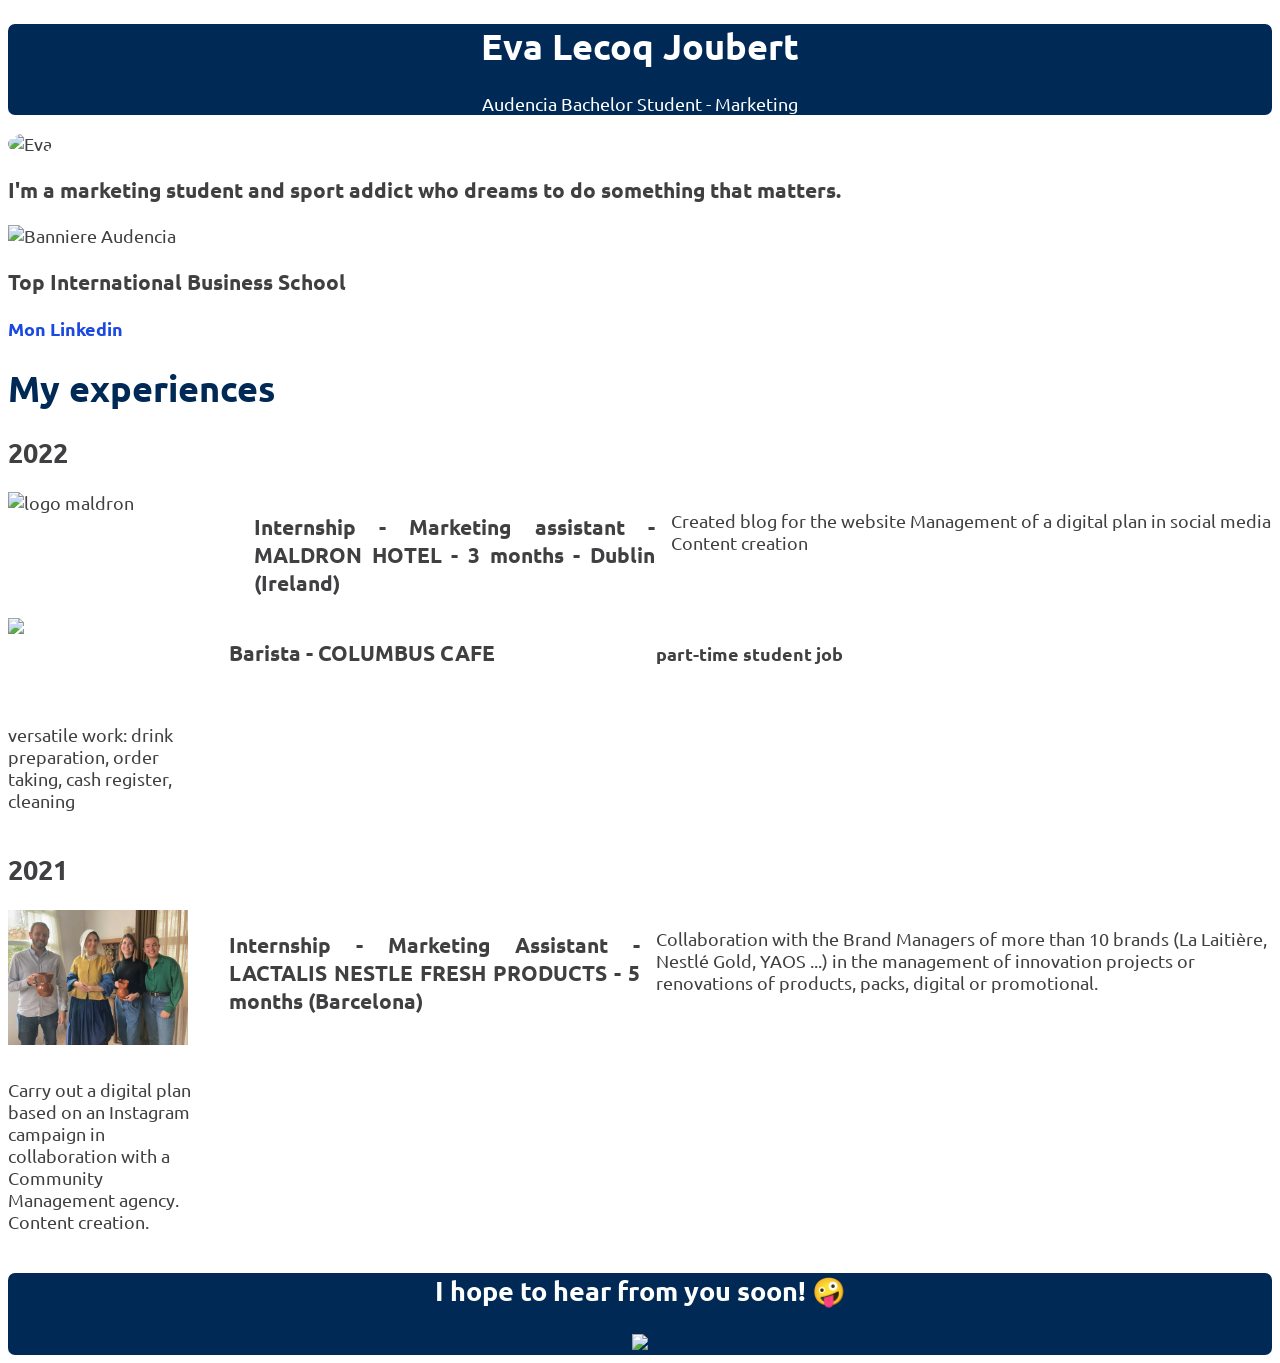
==== index.html @ bb6b84b4 "Rename eva-hello-class.html to index.html" ====
<!DOCTYPE html>
<html lang="en">
<head>
  <meta charset="UTF-8">
  <title>Le Wagon - Web Development Sprint</title>

  <!-- Change these Google fonts with your own choice -->
<link rel="preconnect" href="https://fonts.googleapis.com">
<link rel="preconnect" href="https://fonts.gstatic.com" crossorigin>
<link href="https://fonts.googleapis.com/css2?family=Ubuntu:wght@300&display=swap" rel="stylesheet">


  <link rel="stylesheet" href="style.css">
</head>
<body>

  <!-- Banner section --> 
<div class="header">
<h1> Eva Lecoq Joubert </h1>

<p> Audencia Bachelor Student - Marketing </p>
</div>

  <div class="profil-picture">

<img src="https://media-exp1.licdn.com/dms/image/C4E03AQEFlGQmjPUZow/profile-displayphoto-shrink_400_400/0/1601816816005?e=1670457600&v=beta&t=nj4cf4yvcCWBC3-N9S1INe0jdyxfJb-vNvbuD8EuBDE" class="profil"alt="Eva" width="150px">
</div>

  

<h3> I'm a marketing student and sport addict who dreams to do something that matters. </h3>


<img src="https://media-exp1.licdn.com/dms/image/C4E16AQH6SivUUyh5JQ/profile-displaybackgroundimage-shrink_350_1400/0/1637485815817?e=1670457600&v=beta&t=HWKJTFmOVxl8XCNfYp5n4RW5tKvs64qW6Ph4ULjInvM" alt="Banniere Audencia">

<h3> Top International Business School </h3>

    <a href="https://www.linkedin.com/in/eva-lecoq-joubert/"> Mon Linkedin</a>


  <!-- Cards section -->
<div class="experiences">

<h1> My experiences </h1>


  <h2> 2022 </h2>

</div>

<div class="experiences">

  <div class="cards">

<img src="https://tse2.mm.bing.net/th?id=OIP.IhoVahQHSQV9TseNrB-eIQHaDE&pid=Api" alt="logo maldron"width="230px">
    <h3> Internship - Marketing assistant - MALDRON HOTEL - 3 months - Dublin (Ireland)</h3>

<p> Created blog for the website
Management of a digital plan in social media
Content creation </p>

  </div>


    <div class="cards">

<img src="https://www.observatoiredelafranchise.fr/images/logos/columbus-cafe-and-co.jpg"altr="logo columbus" width="180px">
    <h3> Barista - COLUMBUS CAFE </h3>

        <h4>part-time student job </h4>

<p>versatile work: drink preparation, order taking, cash register, cleaning </p>

  </div>


<h2>2021 </h2>


  <div class="cards">

<img src="images/IMG-20211014-WA0019.jpg"id=LL altr="LNPF"width=180px>

<h3>  Internship - Marketing Assistant - LACTALIS NESTLE FRESH PRODUCTS - 5 months (Barcelona) </h3>

<p>Collaboration with the Brand Managers of more than 10 brands (La Laitière, Nestlé Gold, YAOS ...) in the management of innovation projects or renovations of products, packs, digital or promotional.</p>

<p> Carry out a digital plan based on an Instagram campaign in collaboration with a Community Management agency. Content creation.</p>

  </div>
</div>

  <!-- Footer section -->
<footer> 

<div class="footer">

  <h2>I hope to hear from you soon! 🤪</h2> 

 <img src="https://tomorrow.audencia.com/build/images/logo.svg"altr="logo Audencia" width=100px>

</div>
</footer> 


</body>
</html>
---- style.css ----
/* Write some CSS below */
/* style.css */
body {
  font-family: Overpass;font-family: 'Ubuntu', sans-serif;
  color: #404042;
  font-size:18px; 
}

.experiences {
  border: 200px;
 
 }
.cards {
	display: grid ;
	grid-template-columns: 1fr 2fr 3fr;
	grid-gap: 16px;

}

.header {
	border-radius: 7px;
    text-align: center;
    color: #FFFFFF;
    background-color:#002a55;

}
.header h1 {
	color: #FFFFFF;
}	

.profil-picture img{
  border-radius: 50%;

}

h1 {
  font-family: Chivo; font-family: 'Ubuntu', sans-serif;
  font-weight: bold;
  color: #002a55;
}

h2, h3 {
  
  font-family: Chivo; font-family: 'Ubuntu', sans-serif;
 text-align: justify;
}

a {
  color: #1A48E3;
  font-weight: bold;
  text-decoration: none;
  transition: .3s;
}

a:hover {
  color: #CE2FAE;
}


footer {
	border-radius: 7px;
  font-family: Overpass;font-family: 'Ubuntu', sans-serif;
  font-weight: bold;
  color: #FFFFFF;
  background-color:#002a55;
  text-align: center;
}

footer h2{
	text-align: center;
	}
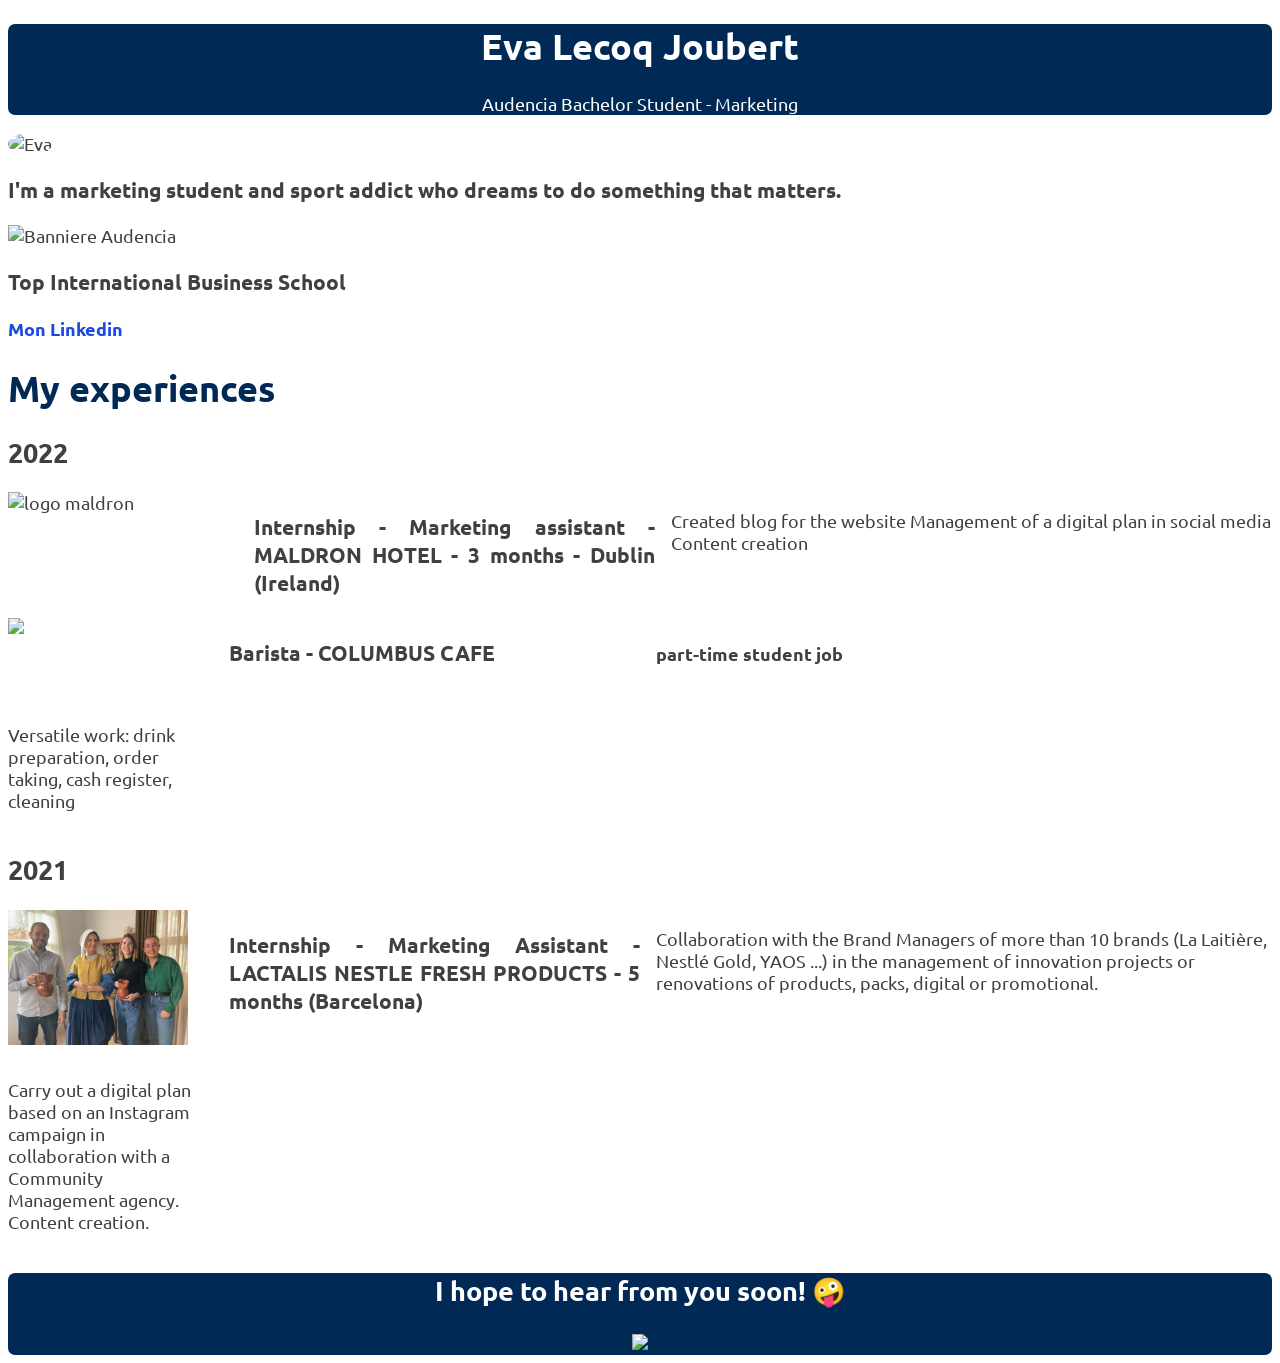
==== commit 1d3643b9: "Add files via upload" ====
--- a/index.html
+++ b/index.html
@@ -69,7 +69,7 @@
 
         <h4>part-time student job </h4>
 
-<p>versatile work: drink preparation, order taking, cash register, cleaning </p>
+<p>Versatile work: drink preparation, order taking, cash register, cleaning </p>
 
   </div>
 
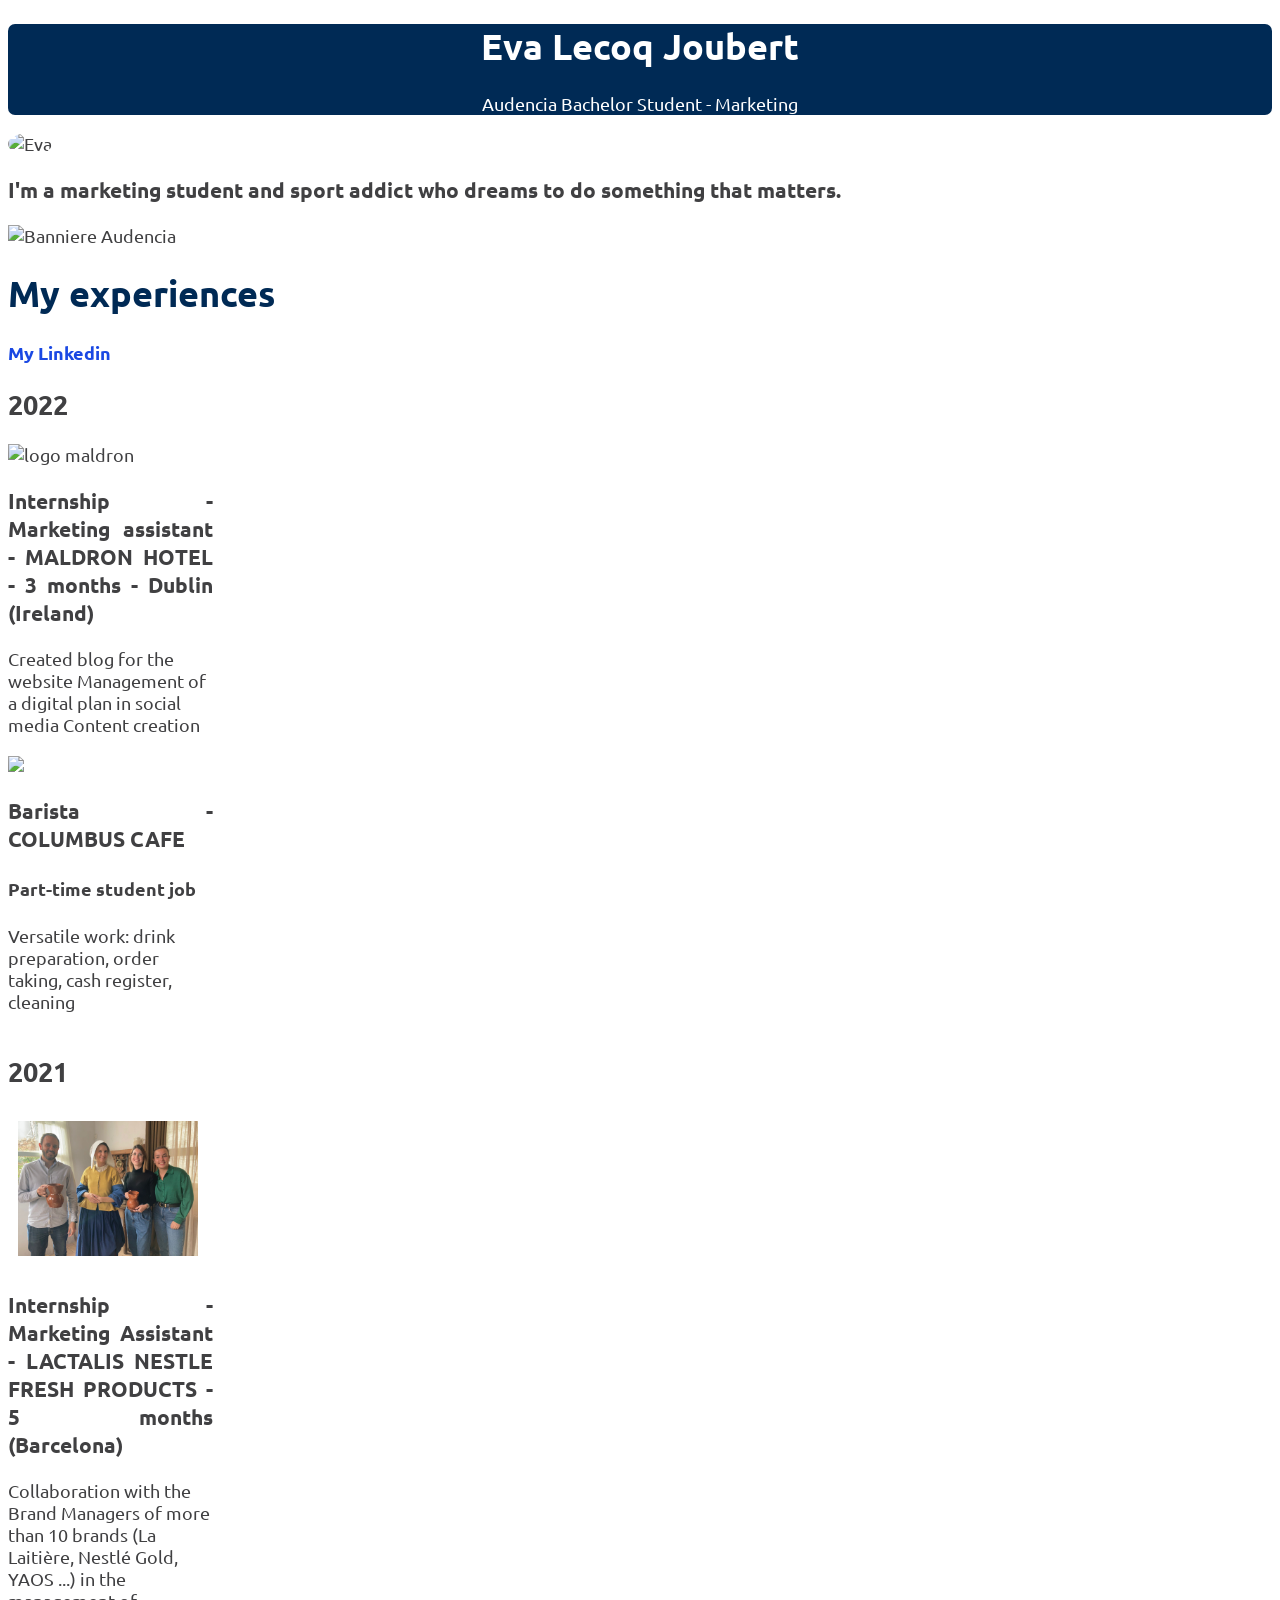
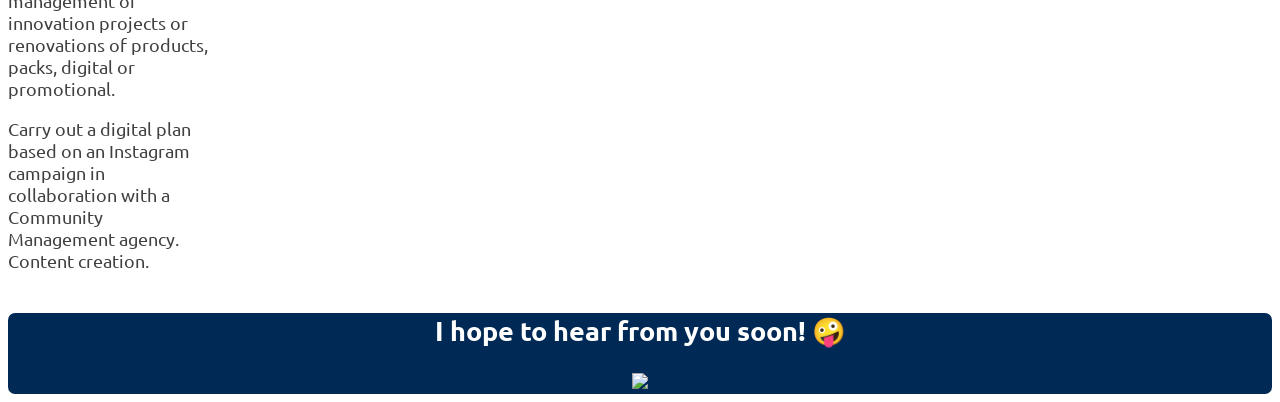
==== commit 91530a9a: "Add files via upload" ====
--- a/index.html
+++ b/index.html
@@ -5,103 +5,75 @@
   <title>Le Wagon - Web Development Sprint</title>
 
   <!-- Change these Google fonts with your own choice -->
-<link rel="preconnect" href="https://fonts.googleapis.com">
-<link rel="preconnect" href="https://fonts.gstatic.com" crossorigin>
-<link href="https://fonts.googleapis.com/css2?family=Ubuntu:wght@300&display=swap" rel="stylesheet">
-
+  <link rel="preconnect" href="https://fonts.googleapis.com">
+  <link rel="preconnect" href="https://fonts.gstatic.com" crossorigin>
+  <link href="https://fonts.googleapis.com/css2?family=Ubuntu:wght@300&display=swap" rel="stylesheet">
 
   <link rel="stylesheet" href="style.css">
 </head>
 <body>
-
   <!-- Banner section --> 
 <div class="header">
-<h1> Eva Lecoq Joubert </h1>
-
-<p> Audencia Bachelor Student - Marketing </p>
+  <h1>Eva Lecoq Joubert</h1>
+  <p>Audencia Bachelor Student - Marketing</p>
 </div>
 
-  <div class="profil-picture">
-
-<img src="https://media-exp1.licdn.com/dms/image/C4E03AQEFlGQmjPUZow/profile-displayphoto-shrink_400_400/0/1601816816005?e=1670457600&v=beta&t=nj4cf4yvcCWBC3-N9S1INe0jdyxfJb-vNvbuD8EuBDE" class="profil"alt="Eva" width="150px">
+<div class="profil-picture">
+  <img src="https://media-exp1.licdn.com/dms/image/C4E03AQEFlGQmjPUZow/profile-displayphoto-shrink_400_400/0/1601816816005?e=1670457600&v=beta&t=nj4cf4yvcCWBC3-N9S1INe0jdyxfJb-vNvbuD8EuBDE" class="profil"alt="Eva" width="150px">
 </div>
 
-  
-
 <h3> I'm a marketing student and sport addict who dreams to do something that matters. </h3>
+  <img src="https://media-exp1.licdn.com/dms/image/C4E16AQH6SivUUyh5JQ/profile-displaybackgroundimage-shrink_350_1400/0/1637485815817?e=1670457600&v=beta&t=HWKJTFmOVxl8XCNfYp5n4RW5tKvs64qW6Ph4ULjInvM"alt="Banniere Audencia"style="width:1250px;height:290px;">
 
 
-<img src="https://media-exp1.licdn.com/dms/image/C4E16AQH6SivUUyh5JQ/profile-displaybackgroundimage-shrink_350_1400/0/1637485815817?e=1670457600&v=beta&t=HWKJTFmOVxl8XCNfYp5n4RW5tKvs64qW6Ph4ULjInvM" alt="Banniere Audencia">
 
-<h3> Top International Business School </h3>
-
-    <a href="https://www.linkedin.com/in/eva-lecoq-joubert/"> Mon Linkedin</a>
-
-
-  <!-- Cards section -->
-<div class="experiences">
-
-<h1> My experiences </h1>
-
-
-  <h2> 2022 </h2>
+<!-- Cards section -->
+<div>
+  <h1>My experiences</h1>
+    <a href="https://www.linkedin.com/in/eva-lecoq-joubert/"> My Linkedin</a>
+  <h2>2022</h2>
 
 </div>
 
 <div class="experiences">
-
   <div class="cards">
-
-<img src="https://tse2.mm.bing.net/th?id=OIP.IhoVahQHSQV9TseNrB-eIQHaDE&pid=Api" alt="logo maldron"width="230px">
-    <h3> Internship - Marketing assistant - MALDRON HOTEL - 3 months - Dublin (Ireland)</h3>
-
-<p> Created blog for the website
-Management of a digital plan in social media
-Content creation </p>
-
-  </div>
-
-
-    <div class="cards">
-
-<img src="https://www.observatoiredelafranchise.fr/images/logos/columbus-cafe-and-co.jpg"altr="logo columbus" width="180px">
+      <div class="border">
+    <img src="https://tse2.mm.bing.net/th?id=OIP.IhoVahQHSQV9TseNrB-eIQHaDE&pid=Api" alt="logo maldron"width="230px">
+    <h3>Internship - Marketing assistant - MALDRON HOTEL - 3 months - Dublin (Ireland)</h3>
+    <p>Created blog for the website Management of a digital plan in social media Content creation</p>
+       </div>
+   </div>
+  
+  <div class="cards">
+    <div class="border">
+    <img src="https://www.observatoiredelafranchise.fr/images/logos/columbus-cafe-and-co.jpg"altr="logo columbus" width="180px">
     <h3> Barista - COLUMBUS CAFE </h3>
-
-        <h4>part-time student job </h4>
-
-<p>Versatile work: drink preparation, order taking, cash register, cleaning </p>
-
-  </div>
-
-
-<h2>2021 </h2>
-
-
-  <div class="cards">
-
-<img src="images/IMG-20211014-WA0019.jpg"id=LL altr="LNPF"width=180px>
-
-<h3>  Internship - Marketing Assistant - LACTALIS NESTLE FRESH PRODUCTS - 5 months (Barcelona) </h3>
-
-<p>Collaboration with the Brand Managers of more than 10 brands (La Laitière, Nestlé Gold, YAOS ...) in the management of innovation projects or renovations of products, packs, digital or promotional.</p>
-
-<p> Carry out a digital plan based on an Instagram campaign in collaboration with a Community Management agency. Content creation.</p>
-
+    <h4>Part-time student job </h4>
+    <p>Versatile work: drink preparation, order taking, cash register, cleaning </p>
+      </div>
   </div>
 </div>
 
+  <h2>2021</h2>
+<div class="experiences">
+  <div class="cards">
+    <div class="border">
+    <img src="images/IMG-20211014-WA0019.jpg"id=LL altr="LNPF"width=180px style="margin: 10px">
+    <h3>Internship - Marketing Assistant - LACTALIS NESTLE FRESH PRODUCTS - 5 months (Barcelona)</h3>
+    <p>Collaboration with the Brand Managers of more than 10 brands (La Laitière, Nestlé Gold, YAOS ...) in the management of innovation projects or renovations of products, packs, digital or promotional.</p>
+    <p> Carry out a digital plan based on an Instagram campaign in collaboration with a Community Management agency. Content creation.</p>
+     </div>
+  </div>
+</div>
+
+
   <!-- Footer section -->
 <footer> 
-
-<div class="footer">
-
-  <h2>I hope to hear from you soon! 🤪</h2> 
-
- <img src="https://tomorrow.audencia.com/build/images/logo.svg"altr="logo Audencia" width=100px>
-
-</div>
+  <div class="footer">
+    <h2>I hope to hear from you soon! 🤪</h2> 
+    <img src="https://tomorrow.audencia.com/build/images/logo.svg"altr="logo Audencia" width=100px>
+  </div>
 </footer> 
-
 
 </body>
 </html>
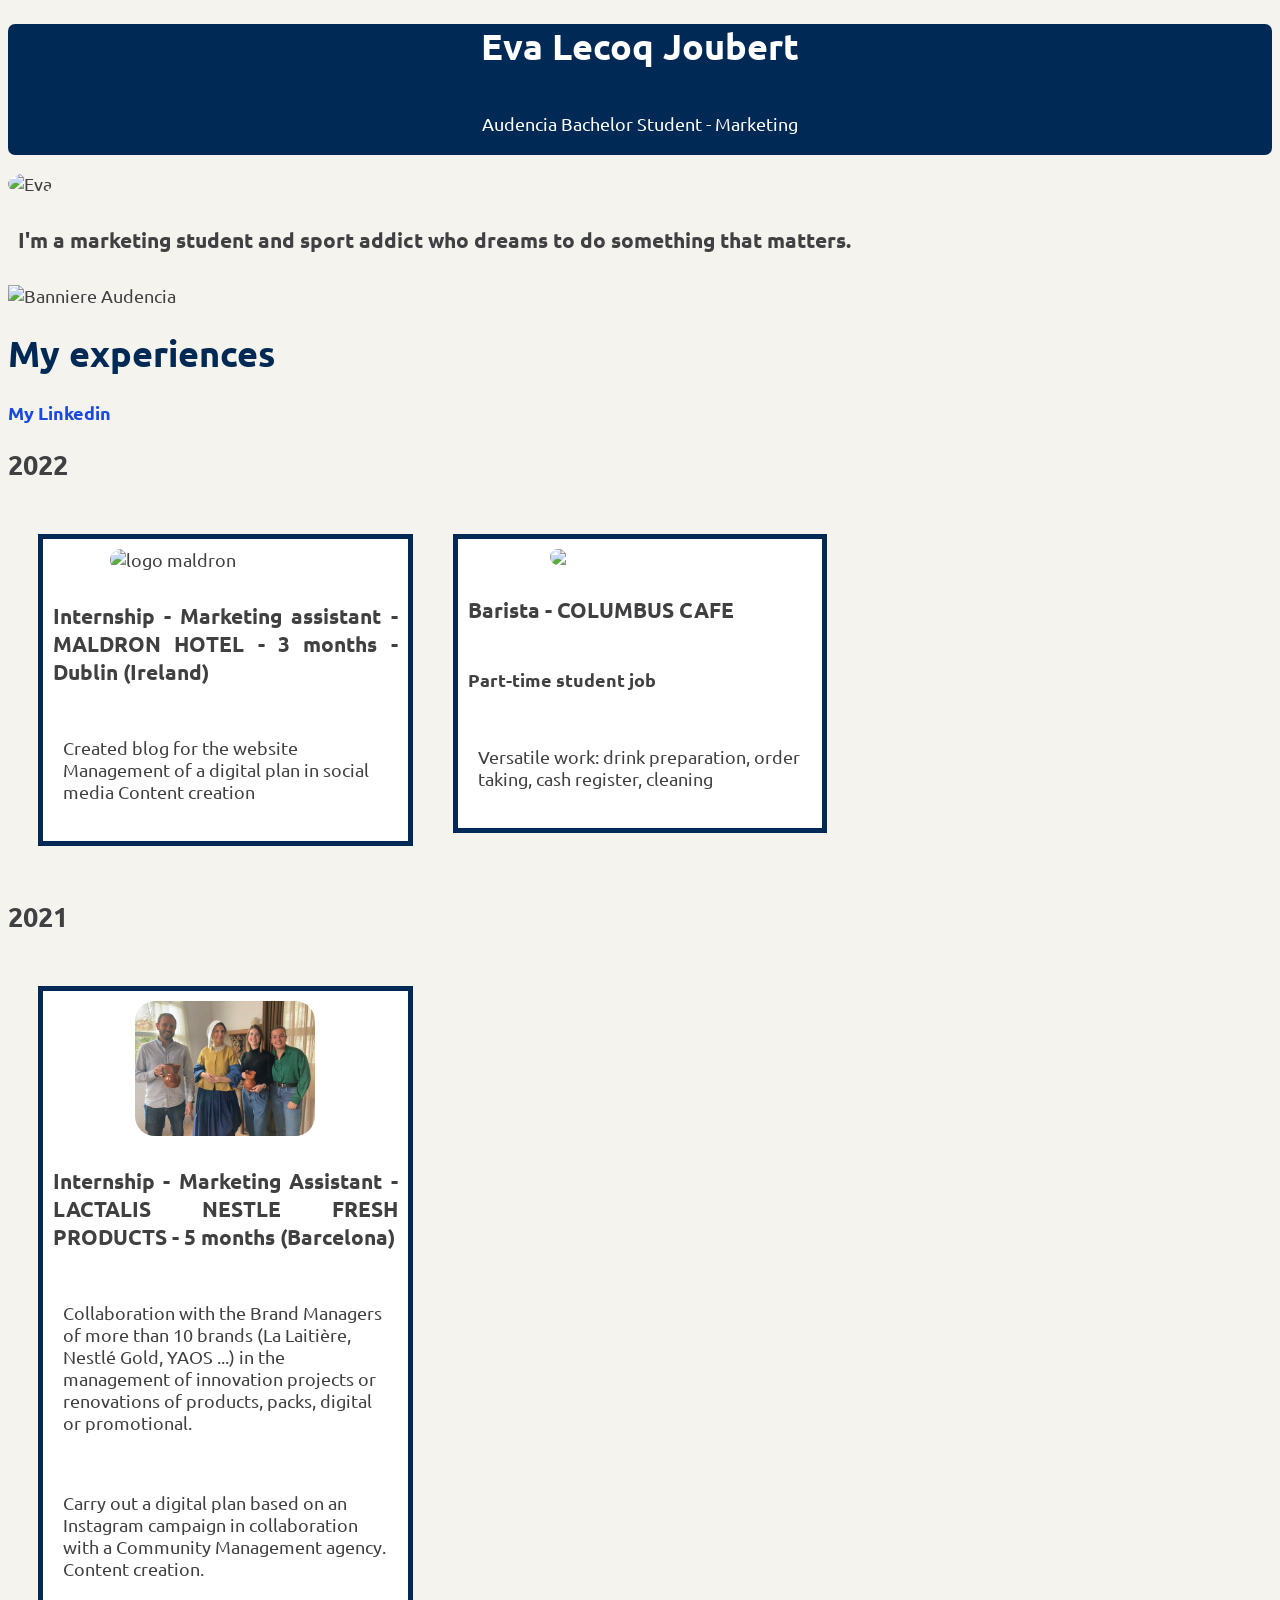
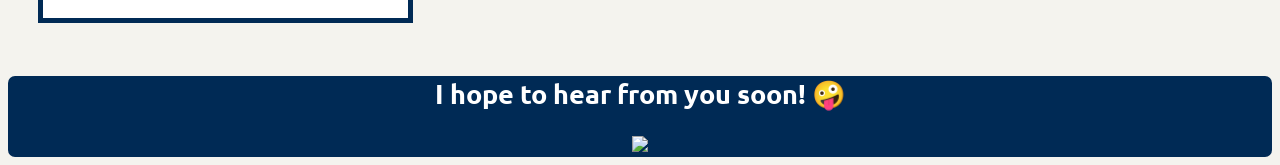
==== commit 7b2cfc5b: "Add files via upload" ====
--- a/index.html
+++ b/index.html
@@ -38,7 +38,7 @@
 <div class="experiences">
   <div class="cards">
       <div class="border">
-    <img src="https://tse2.mm.bing.net/th?id=OIP.IhoVahQHSQV9TseNrB-eIQHaDE&pid=Api" alt="logo maldron"width="230px">
+    <img src="https://tse2.mm.bing.net/th?id=OIP.IhoVahQHSQV9TseNrB-eIQHaDE&pid=Api" alt="logo maldron"width="230px"style="margin: 10px auto; display: block;">
     <h3>Internship - Marketing assistant - MALDRON HOTEL - 3 months - Dublin (Ireland)</h3>
     <p>Created blog for the website Management of a digital plan in social media Content creation</p>
        </div>
@@ -46,7 +46,7 @@
   
   <div class="cards">
     <div class="border">
-    <img src="https://www.observatoiredelafranchise.fr/images/logos/columbus-cafe-and-co.jpg"altr="logo columbus" width="180px">
+    <img src="https://www.observatoiredelafranchise.fr/images/logos/columbus-cafe-and-co.jpg"altr="logo columbus" width="180px"style="margin: 10px auto; display: block;">
     <h3> Barista - COLUMBUS CAFE </h3>
     <h4>Part-time student job </h4>
     <p>Versatile work: drink preparation, order taking, cash register, cleaning </p>
@@ -58,7 +58,7 @@
 <div class="experiences">
   <div class="cards">
     <div class="border">
-    <img src="images/IMG-20211014-WA0019.jpg"id=LL altr="LNPF"width=180px style="margin: 10px">
+    <img src="images/IMG-20211014-WA0019.jpg"id=LL altr="LNPF"width=180px style="margin: 10px auto; display: block;">
     <h3>Internship - Marketing Assistant - LACTALIS NESTLE FRESH PRODUCTS - 5 months (Barcelona)</h3>
     <p>Collaboration with the Brand Managers of more than 10 brands (La Laitière, Nestlé Gold, YAOS ...) in the management of innovation projects or renovations of products, packs, digital or promotional.</p>
     <p> Carry out a digital plan based on an Instagram campaign in collaboration with a Community Management agency. Content creation.</p>
--- a/style.css
+++ b/style.css
@@ -4,58 +4,74 @@
   font-family: Overpass;font-family: 'Ubuntu', sans-serif;
   color: #404042;
   font-size:18px; 
+  background-color: #F4F3EE ;
 }
 
 .experiences {
-  border: 200px;
- 
+    border: 100px;
+    display: grid ;
+	grid-template-columns: 1fr 1fr 1fr ;
+	grid-gap: 40px;
+	padding: 30px;
  }
-.cards {
-	display: grid ;
-	grid-template-columns: 1fr 2fr 3fr;
-	grid-gap: 16px;
-
+.border {
+	border: 5px solid #002a55;
+    background-color: #FFFFFF;
 }
-
+.border img {
+	border-radius: 20px; 
+	margin: 10px;  
+}
 .header {
 	border-radius: 7px;
     text-align: center;
     color: #FFFFFF;
     background-color:#002a55;
-
 }
 .header h1 {
 	color: #FFFFFF;
 }	
-
 .profil-picture img{
   border-radius: 50%;
-
 }
 
 h1 {
   font-family: Chivo; font-family: 'Ubuntu', sans-serif;
   font-weight: bold;
   color: #002a55;
+
 }
 
-h2, h3 {
+h2 {
   
   font-family: Chivo; font-family: 'Ubuntu', sans-serif;
  text-align: justify;
 }
+h3 {
+  
+   font-family: Chivo; font-family: 'Ubuntu', sans-serif;
+   text-align: justify;
+   padding: 10px; 
+}
 
+h4 { 
+   font-family: Chivo; font-family: 'Ubuntu', sans-serif;
+   text-align: justify;
+   padding: 10px;
+}
+
+p {
+	padding: 20px;
+}
 a {
   color: #1A48E3;
   font-weight: bold;
   text-decoration: none;
   transition: .3s;
 }
-
 a:hover {
   color: #CE2FAE;
 }
-
 
 footer {
 	border-radius: 7px;
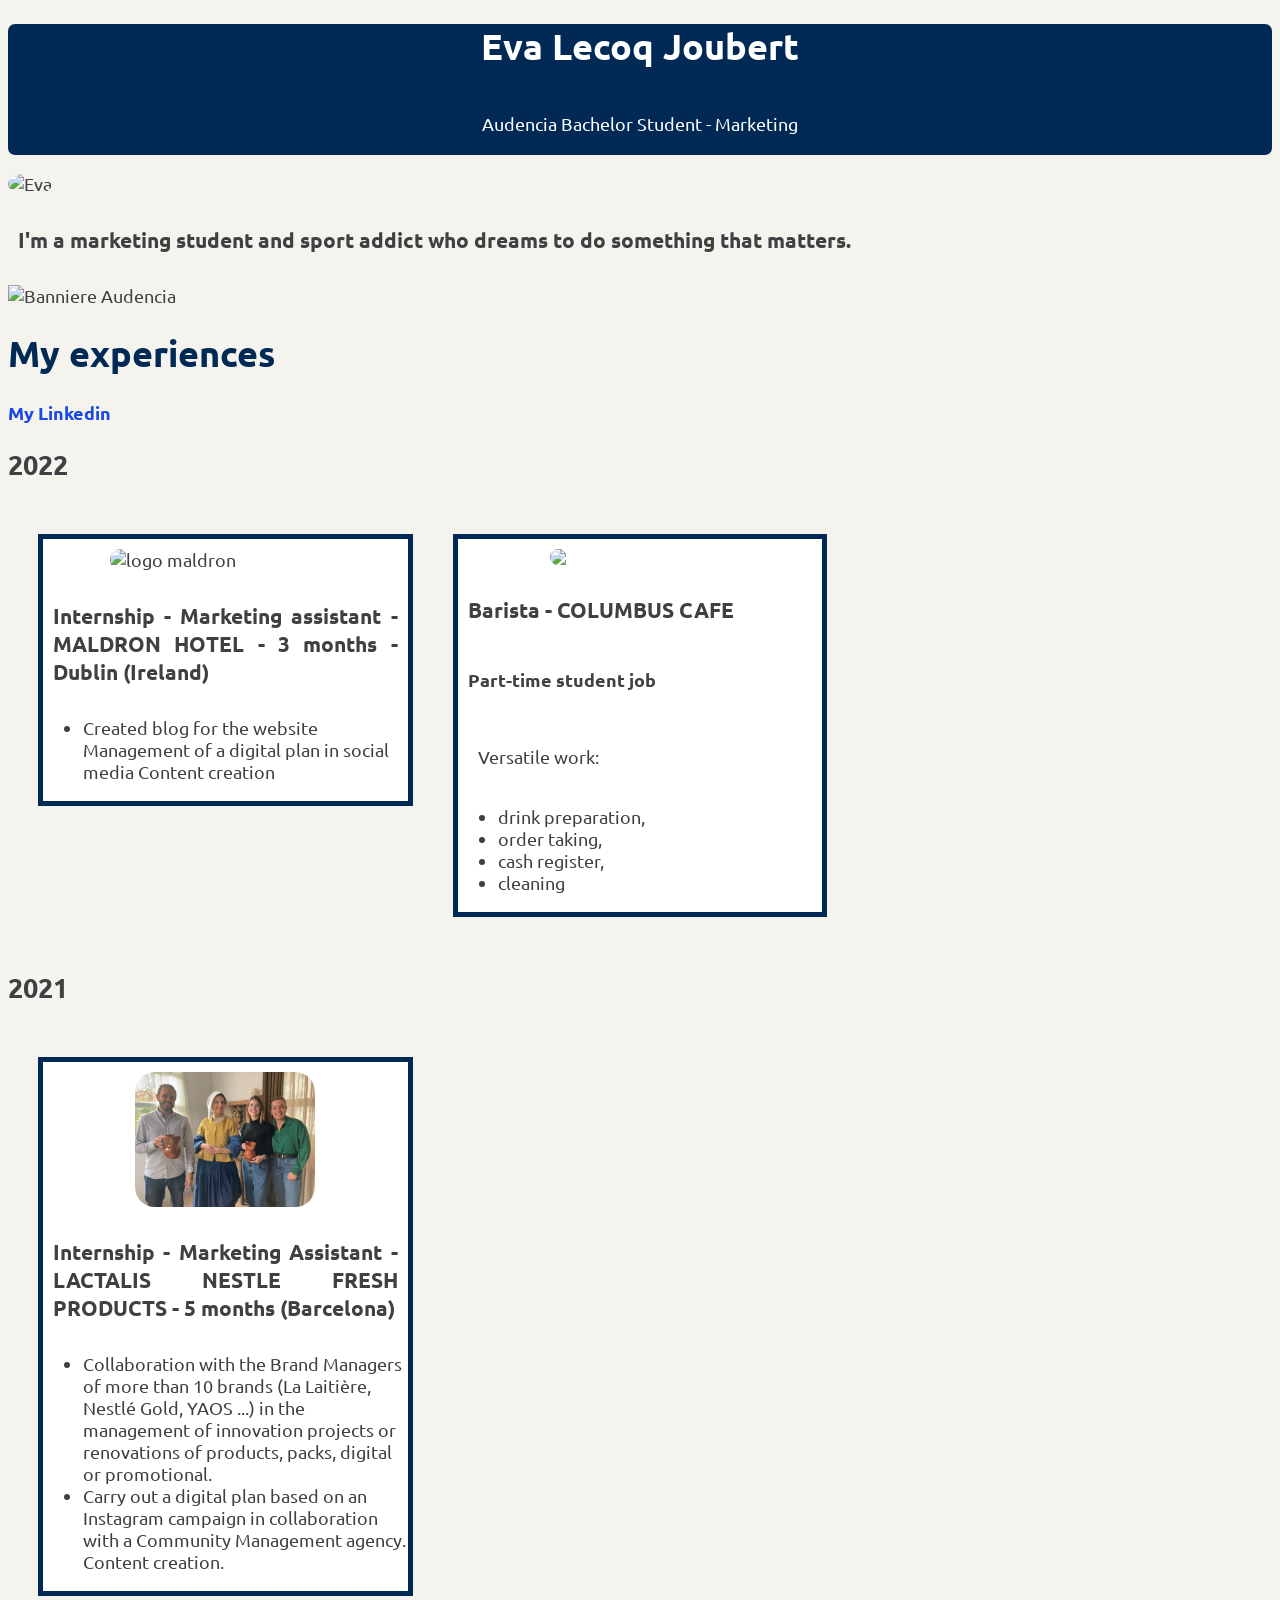
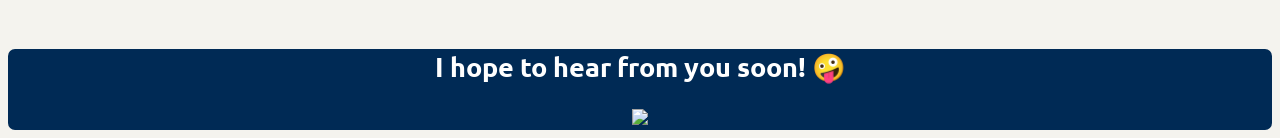
==== commit 855144a9: "Add files via upload" ====
--- a/index.html
+++ b/index.html
@@ -40,7 +40,9 @@
       <div class="border">
     <img src="https://tse2.mm.bing.net/th?id=OIP.IhoVahQHSQV9TseNrB-eIQHaDE&pid=Api" alt="logo maldron"width="230px"style="margin: 10px auto; display: block;">
     <h3>Internship - Marketing assistant - MALDRON HOTEL - 3 months - Dublin (Ireland)</h3>
-    <p>Created blog for the website Management of a digital plan in social media Content creation</p>
+    <ul>
+    <li>Created blog for the website Management of a digital plan in social media Content creation</li>
+    </ul>
        </div>
    </div>
   
@@ -49,7 +51,13 @@
     <img src="https://www.observatoiredelafranchise.fr/images/logos/columbus-cafe-and-co.jpg"altr="logo columbus" width="180px"style="margin: 10px auto; display: block;">
     <h3> Barista - COLUMBUS CAFE </h3>
     <h4>Part-time student job </h4>
-    <p>Versatile work: drink preparation, order taking, cash register, cleaning </p>
+    <p>Versatile work:</p>
+    <ul>
+      <li>drink preparation,</li>
+      <li>order taking,</li>
+      <li>cash register,</li>
+      <li> cleaning </li>
+    </ul>
       </div>
   </div>
 </div>
@@ -60,8 +68,10 @@
     <div class="border">
     <img src="images/IMG-20211014-WA0019.jpg"id=LL altr="LNPF"width=180px style="margin: 10px auto; display: block;">
     <h3>Internship - Marketing Assistant - LACTALIS NESTLE FRESH PRODUCTS - 5 months (Barcelona)</h3>
-    <p>Collaboration with the Brand Managers of more than 10 brands (La Laitière, Nestlé Gold, YAOS ...) in the management of innovation projects or renovations of products, packs, digital or promotional.</p>
-    <p> Carry out a digital plan based on an Instagram campaign in collaboration with a Community Management agency. Content creation.</p>
+    <ul>
+    <li>Collaboration with the Brand Managers of more than 10 brands (La Laitière, Nestlé Gold, YAOS ...) in the management of innovation projects or renovations of products, packs, digital or promotional.</li>
+    <li> Carry out a digital plan based on an Instagram campaign in collaboration with a Community Management agency. Content creation.</li>
+     </ul>
      </div>
   </div>
 </div>
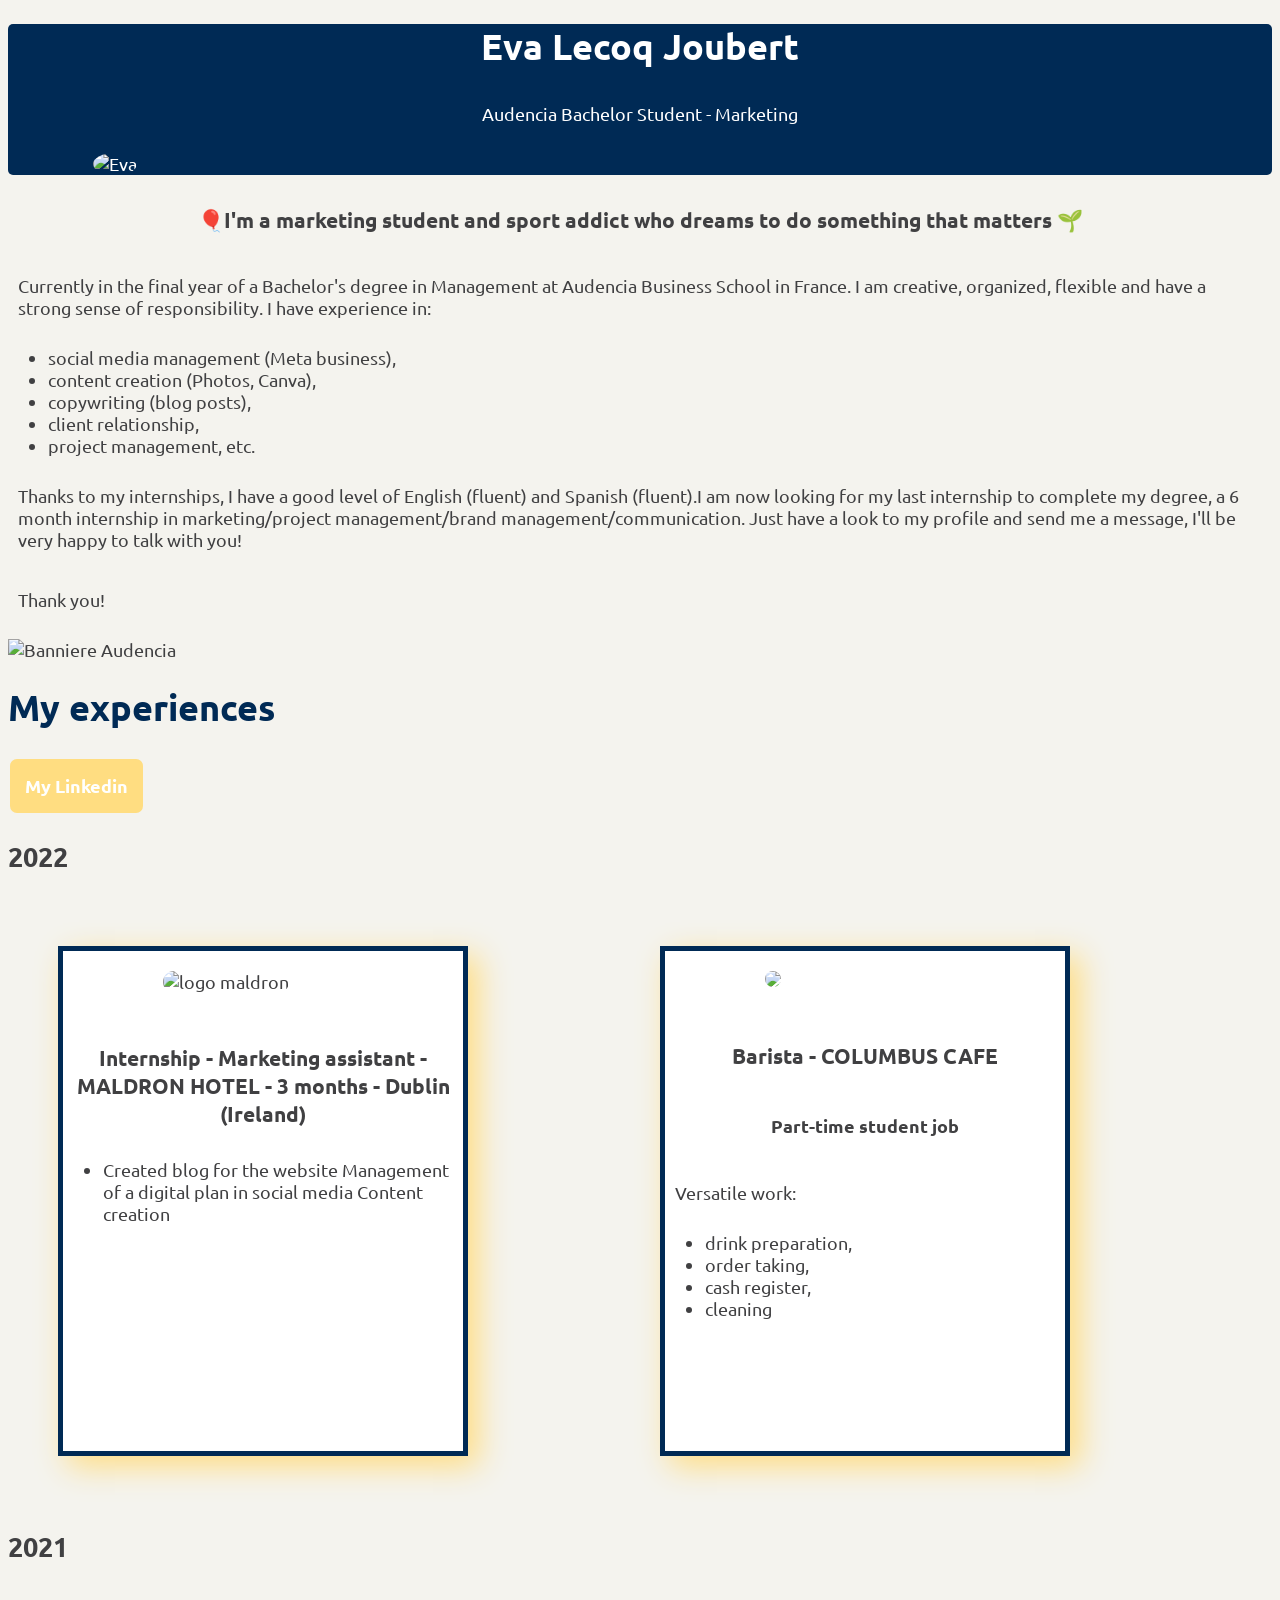
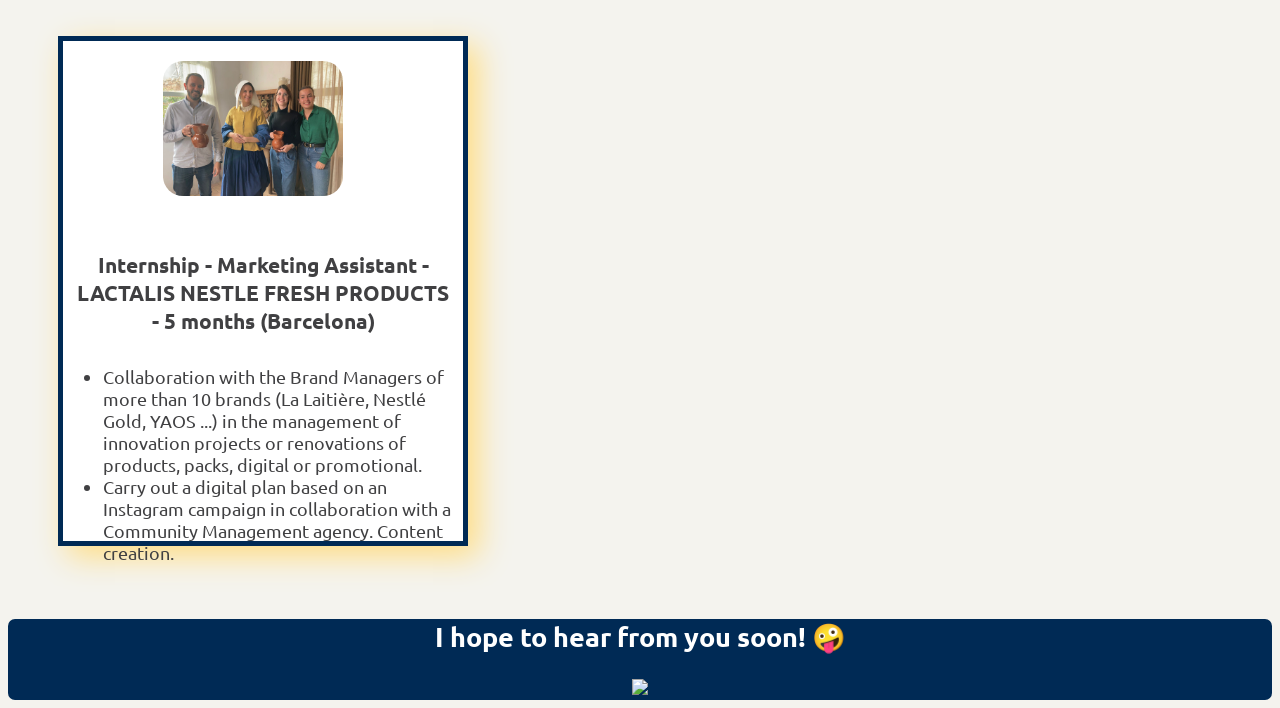
==== commit 15029468: "Add files via upload" ====
--- a/index.html
+++ b/index.html
@@ -16,47 +16,59 @@
 <div class="header">
   <h1>Eva Lecoq Joubert</h1>
   <p>Audencia Bachelor Student - Marketing</p>
+    <div class="profil-picture">
+  <img src="https://media-exp1.licdn.com/dms/image/C4E03AQEFlGQmjPUZow/profile-displayphoto-shrink_400_400/0/1601816816005?e=1670457600&v=beta&t=nj4cf4yvcCWBC3-N9S1INe0jdyxfJb-vNvbuD8EuBDE" class="profil"alt="Eva" width="150px">
+     </div>
 </div>
+  <h3> 🎈I'm a marketing student and sport addict who dreams to do something that matters 🌱 </h3>
+   <p>Currently in the final year of a Bachelor's degree in Management at Audencia Business School in France. I am creative, organized, flexible and have a strong sense of responsibility. I have experience in:</p>
+   <ul>
+     <li>social media management (Meta business),</li>
+     <li>content creation (Photos, Canva),</li>
+     <li>copywriting (blog posts),</li>
+     <li>client relationship,</il>
+     <li>project management, etc.</li>
+    </ul>
+  <p>Thanks to my internships, I have a good level of English (fluent) and Spanish (fluent).I am now looking for my last internship to complete my degree, a 6 month internship in marketing/project management/brand management/communication. Just have a look to my profile and send me a message, I'll be very happy to talk with you!</p>
+  <p>Thank you!</p>
 
-<div class="profil-picture">
-  <img src="https://media-exp1.licdn.com/dms/image/C4E03AQEFlGQmjPUZow/profile-displayphoto-shrink_400_400/0/1601816816005?e=1670457600&v=beta&t=nj4cf4yvcCWBC3-N9S1INe0jdyxfJb-vNvbuD8EuBDE" class="profil"alt="Eva" width="150px">
+<div class="audencia">
+  <img src="https://media-exp1.licdn.com/dms/image/C4E16AQH6SivUUyh5JQ/profile-displaybackgroundimage-shrink_350_1400/0/1637485815817?e=1670457600&v=beta&t=HWKJTFmOVxl8XCNfYp5n4RW5tKvs64qW6Ph4ULjInvM"alt="Banniere Audencia">
 </div>
-
-<h3> I'm a marketing student and sport addict who dreams to do something that matters. </h3>
-  <img src="https://media-exp1.licdn.com/dms/image/C4E16AQH6SivUUyh5JQ/profile-displaybackgroundimage-shrink_350_1400/0/1637485815817?e=1670457600&v=beta&t=HWKJTFmOVxl8XCNfYp5n4RW5tKvs64qW6Ph4ULjInvM"alt="Banniere Audencia"style="width:1250px;height:290px;">
-
-
 
 <!-- Cards section -->
 <div>
   <h1>My experiences</h1>
-    <a href="https://www.linkedin.com/in/eva-lecoq-joubert/"> My Linkedin</a>
+    <a class="button" href="https://www.linkedin.com/in/eva-lecoq-joubert/">My Linkedin</a>
   <h2>2022</h2>
-
 </div>
 
 <div class="experiences">
   <div class="cards">
       <div class="border">
-    <img src="https://tse2.mm.bing.net/th?id=OIP.IhoVahQHSQV9TseNrB-eIQHaDE&pid=Api" alt="logo maldron"width="230px"style="margin: 10px auto; display: block;">
+        <div class="logo">
+    <img src="https://tse2.mm.bing.net/th?id=OIP.IhoVahQHSQV9TseNrB-eIQHaDE&pid=Api" alt="logo maldron"width="230px">
+        </div>
     <h3>Internship - Marketing assistant - MALDRON HOTEL - 3 months - Dublin (Ireland)</h3>
-    <ul>
-    <li>Created blog for the website Management of a digital plan in social media Content creation</li>
-    </ul>
+      <ul>
+        <li>Created blog for the website Management of a digital plan in social media Content creation</li>
+      </ul>
        </div>
    </div>
   
   <div class="cards">
     <div class="border">
-    <img src="https://www.observatoiredelafranchise.fr/images/logos/columbus-cafe-and-co.jpg"altr="logo columbus" width="180px"style="margin: 10px auto; display: block;">
-    <h3> Barista - COLUMBUS CAFE </h3>
-    <h4>Part-time student job </h4>
+      <div class="logo">
+    <img src="https://www.observatoiredelafranchise.fr/images/logos/columbus-cafe-and-co.jpg"altr="logo columbus" width="180px">
+      </div>
+    <h3>Barista - COLUMBUS CAFE</h3>
+    <h4>Part-time student job</h4>
     <p>Versatile work:</p>
     <ul>
       <li>drink preparation,</li>
       <li>order taking,</li>
       <li>cash register,</li>
-      <li> cleaning </li>
+      <li>cleaning</li>
     </ul>
       </div>
   </div>
@@ -66,11 +78,13 @@
 <div class="experiences">
   <div class="cards">
     <div class="border">
-    <img src="images/IMG-20211014-WA0019.jpg"id=LL altr="LNPF"width=180px style="margin: 10px auto; display: block;">
+      <div class="logo">
+    <img src="images/IMG-20211014-WA0019.jpg"id=LL altr="LNPF"width=180px>
+      </div>
     <h3>Internship - Marketing Assistant - LACTALIS NESTLE FRESH PRODUCTS - 5 months (Barcelona)</h3>
     <ul>
-    <li>Collaboration with the Brand Managers of more than 10 brands (La Laitière, Nestlé Gold, YAOS ...) in the management of innovation projects or renovations of products, packs, digital or promotional.</li>
-    <li> Carry out a digital plan based on an Instagram campaign in collaboration with a Community Management agency. Content creation.</li>
+       <li>Collaboration with the Brand Managers of more than 10 brands (La Laitière, Nestlé Gold, YAOS ...) in the management of innovation projects or renovations of products, packs, digital or promotional.</li>
+       <li> Carry out a digital plan based on an Instagram campaign in collaboration with a Community Management agency. Content creation.</li>
      </ul>
      </div>
   </div>
--- a/style.css
+++ b/style.css
@@ -6,24 +6,47 @@
   font-size:18px; 
   background-color: #F4F3EE ;
 }
+.profil{
+	margin-left: -1050px; 
+    margin-top: -120px;
+}
+.button {
+   background-color: #ffdd81;
+   border:  none;
+   color: white;
+   text-align: center;
+   padding: 15px;
+   text-decoration: none;
+   display: inline-block;
+   front-size: 16px;
+   margin :4px 2px;
+   border-radius: 7px;
+}
 
 .experiences {
     border: 100px;
     display: grid ;
-	grid-template-columns: 1fr 1fr 1fr ;
+	grid-template-columns: 1fr 1fr;
 	grid-gap: 40px;
-	padding: 30px;
+	padding: 50px;
  }
+ .experiences p{
+ 	text-align: justify;
+ }
+
 .border {
 	border: 5px solid #002a55;
     background-color: #FFFFFF;
+    box-shadow: 10px 10px 30px #ffdd81;
+    width: 400px;
+    height: 500px;
 }
 .border img {
 	border-radius: 20px; 
 	margin: 10px;  
 }
 .header {
-	border-radius: 7px;
+	border-radius: 5px;
     text-align: center;
     color: #FFFFFF;
     background-color:#002a55;
@@ -31,9 +54,17 @@
 .header h1 {
 	color: #FFFFFF;
 }	
+
 .profil-picture img{
   border-radius: 50%;
 }
+.audencia img{
+  width: 1250px;
+  height: 290px;
+}
+.logo {
+	padding: 10px 90px;
+}	
 
 h1 {
   font-family: Chivo; font-family: 'Ubuntu', sans-serif;
@@ -46,22 +77,21 @@
   
   font-family: Chivo; font-family: 'Ubuntu', sans-serif;
  text-align: justify;
+ padding : 50 px ;
 }
 h3 {
   
    font-family: Chivo; font-family: 'Ubuntu', sans-serif;
-   text-align: justify;
+   text-align: center;
    padding: 10px; 
 }
-
 h4 { 
    font-family: Chivo; font-family: 'Ubuntu', sans-serif;
-   text-align: justify;
+   text-align: center;
    padding: 10px;
 }
-
 p {
-	padding: 20px;
+	padding:10px;
 }
 a {
   color: #1A48E3;
@@ -72,7 +102,6 @@
 a:hover {
   color: #CE2FAE;
 }
-
 footer {
 	border-radius: 7px;
   font-family: Overpass;font-family: 'Ubuntu', sans-serif;
@@ -81,7 +110,6 @@
   background-color:#002a55;
   text-align: center;
 }
-
 footer h2{
 	text-align: center;
 	}
